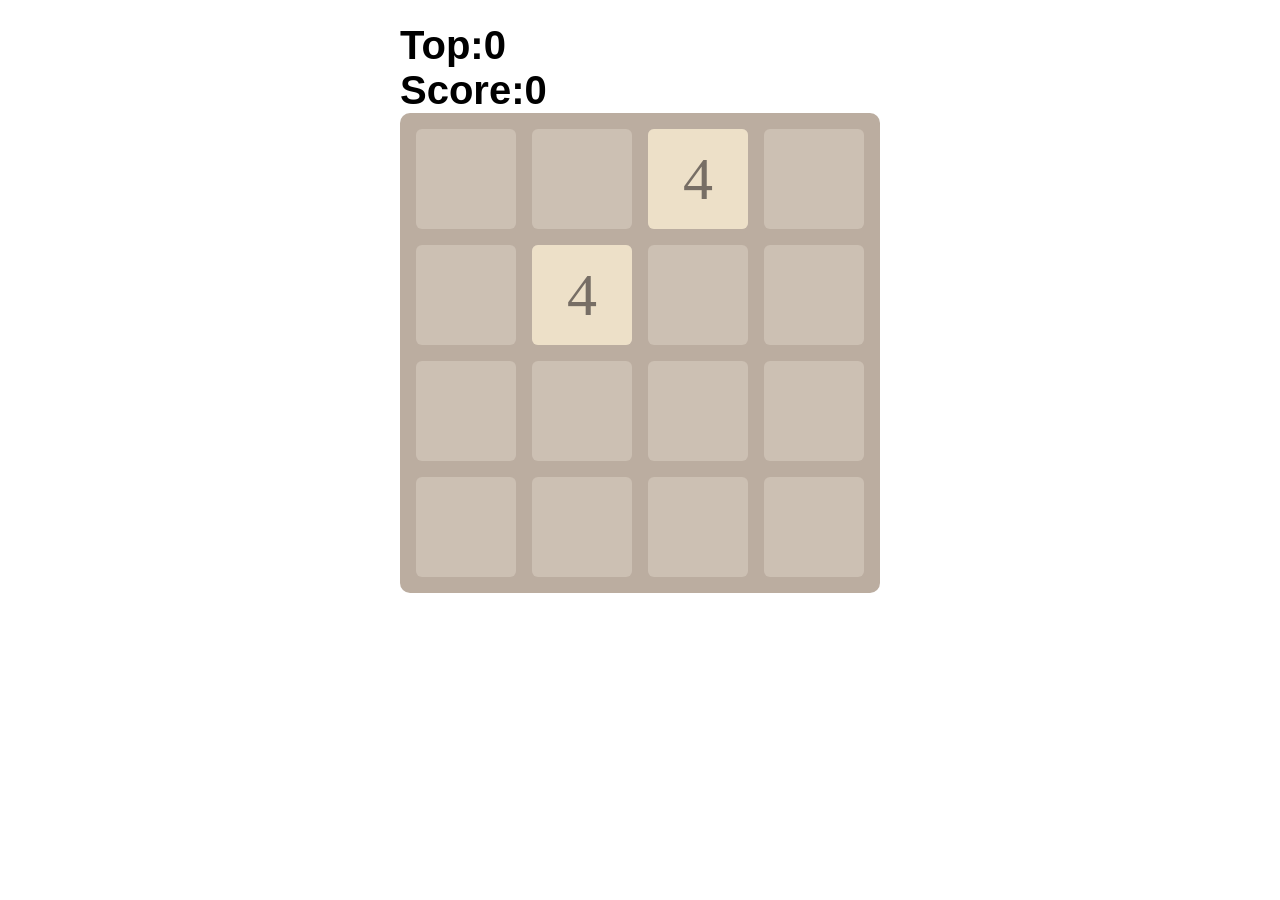
==== 2048.html @ 19520866 "Add files via upload" ====
<!doctype html>
<html>
  <head>
    <title>标题</title>
    <meta charset="utf-8">
  <link rel="stylesheet" href="2048.css"/>
  </head>
  <body>
    <p>
      Top:<span id="top">0</span><br>
      Score:<span id="score">0</span>
    </p>
    <!--创建一个id为gridPaned的div
      再在div下创建16个子div，每个div的id为g00，class为grid:
      div#gridPanel>div#g00.grid*16
    -->
    <div id="gridPanel">
    </div>
    <div id="gameOver">
      <div><!--满屏半透明背景--></div>
      <p><!--前景对话框-->
        Game Over<br>
        Score:<span id="fScore"></span>
        <br>
        <a class="btn" onclick="game.start()">Try again</a>
      </p>
    </div>
    <script src="2048.js"></script>
  </body>
</html>
---- 2048.css ----
#gridPanel{
  width:480px; height:480px;
  margin:0 auto;
  background-color:#bbada0;
  border-radius:10px;
  position:relative;
}
.grid,.cell{
  width:100px; height:100px;
  border-radius:6px;
}
.grid{
  background-color:#ccc0b3;
  float:left; margin:16px 0 0 16px;
}
.cell{
  position:absolute;
  font-size:60px;
  text-align:center;
  line-height:100px;
  color:#fff;
}
/*第1行所有格: top:16px*/
[id^="c0"]{top:16px}
/*第2行所有格: top:132px*/
[id^="c1"]{top:132px}
/*第3行所有格: top:248px*/
[id^="c2"]{top:248px}
/*第4行所有格: top:364px*/
[id^="c3"]{top:364px}
[id^="c4"]{top:480px}
[id^="c5"]{top:596px}

/*第1列所有格: left:16px*/
[id$="0"]{left:16px}
/*第2列所有格: left:132px*/
[id$="1"]{left:132px}
/*第3列所有格: left:248px*/
[id$="2"]{left:248px}
/*第4列所有格: left:364px*/
[id$="3"]{left:364px}
[id$="4"]{left:480px}
[id$="5"]{left:596px}

.n2{background-color:#eee3da}
.n4{background-color:#ede0c8}
.n8{background-color:#f2b179}
.n16{background-color:#f59563}
.n32{background-color:#f67c5f}
.n64{background-color:#f65e3b}
.n128{background-color:#edcf72}
.n256{background-color:#edcc61}
.n512{background-color:#9c0}
.n1024{background-color:#33b5e5}
.n2048{background-color:#09c}
.n4096{background-color:#a6c}
.n8192{background-color:#93c}
.n2,.n4{color:#776e65}
.n1024,.n2048,.n4096,.n8192{font-size:40px}

p{
  width:480px; margin:0 auto;
  padding-top:15px;
  font-size:40px; font-weight:bold;
  font-family:Arial;
}

#gameOver{display:none;
  position:absolute; top:0;left:0;
  width:100%; height:100%;
}
#gameOver>div{
  width:100%; height:100%;
  background-color:#555; opacity:0.5;
}
#gameOver>p{
  position:absolute; 
  width:300px; height:200px;
  top:50%; left:50%;
  margin-top:-100px; margin-left:-150px;
  background-color:#fff;
  text-align:center;
  line-height:1.5em;
  border-radius:10px;
  border:1px solid #edcf72;
}
#gameOver .btn{cursor:pointer;
  padding:10px; color:#fff;
  background-color:#9f8d77;
  border-radius:6px;
}
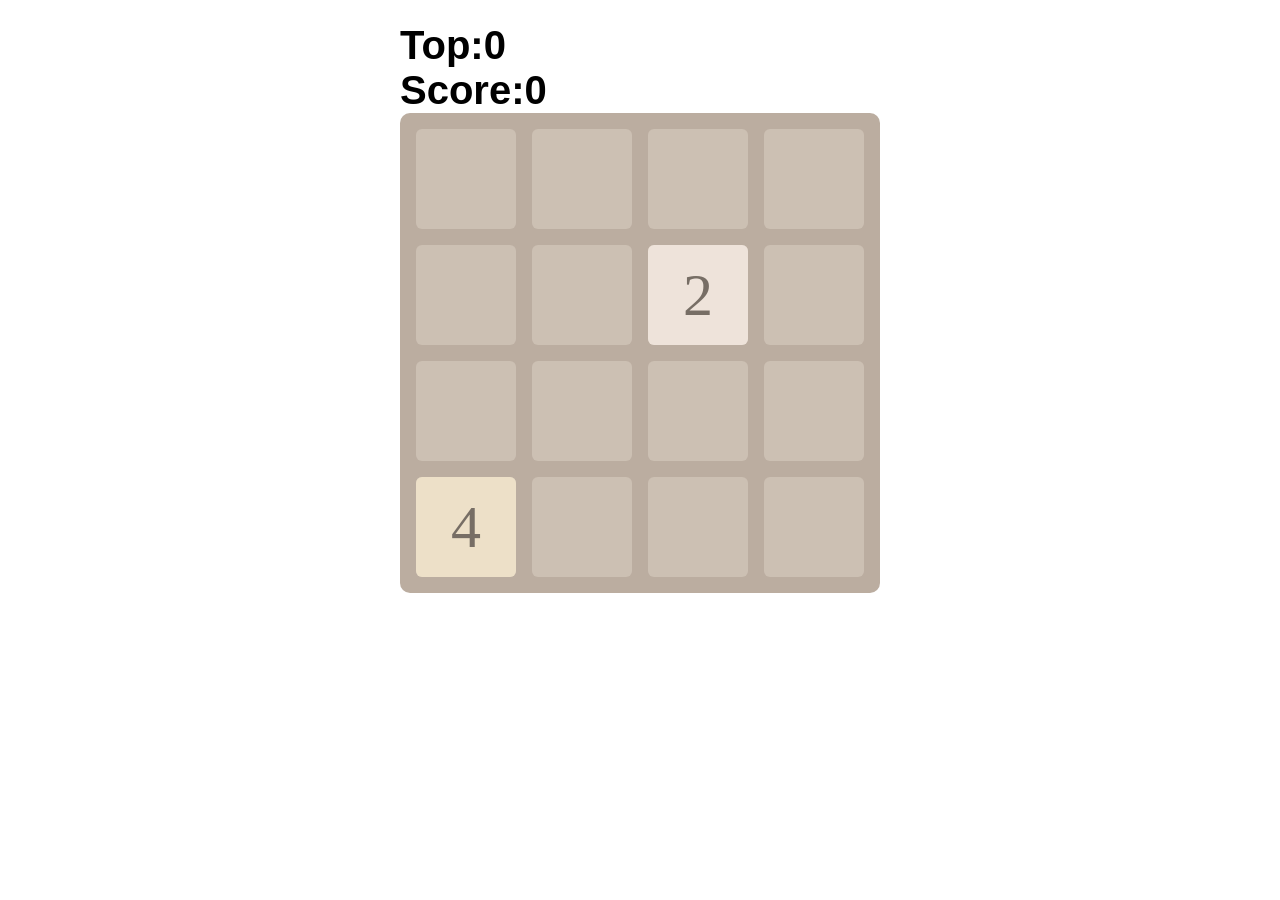
==== commit 796e2b10: "Rename index.html to 2048.html" ====
--- a/2048.html
+++ b/2048.html
@@ -1,7 +1,7 @@
-<!doctype html>
+﻿<!doctype html>
 <html>
   <head>
-    <title>标题</title>
+    <title>2048</title>
     <meta charset="utf-8">
   <link rel="stylesheet" href="2048.css"/>
   </head>
@@ -27,4 +27,4 @@
     </div>
     <script src="2048.js"></script>
   </body>
-</html>+</html>
